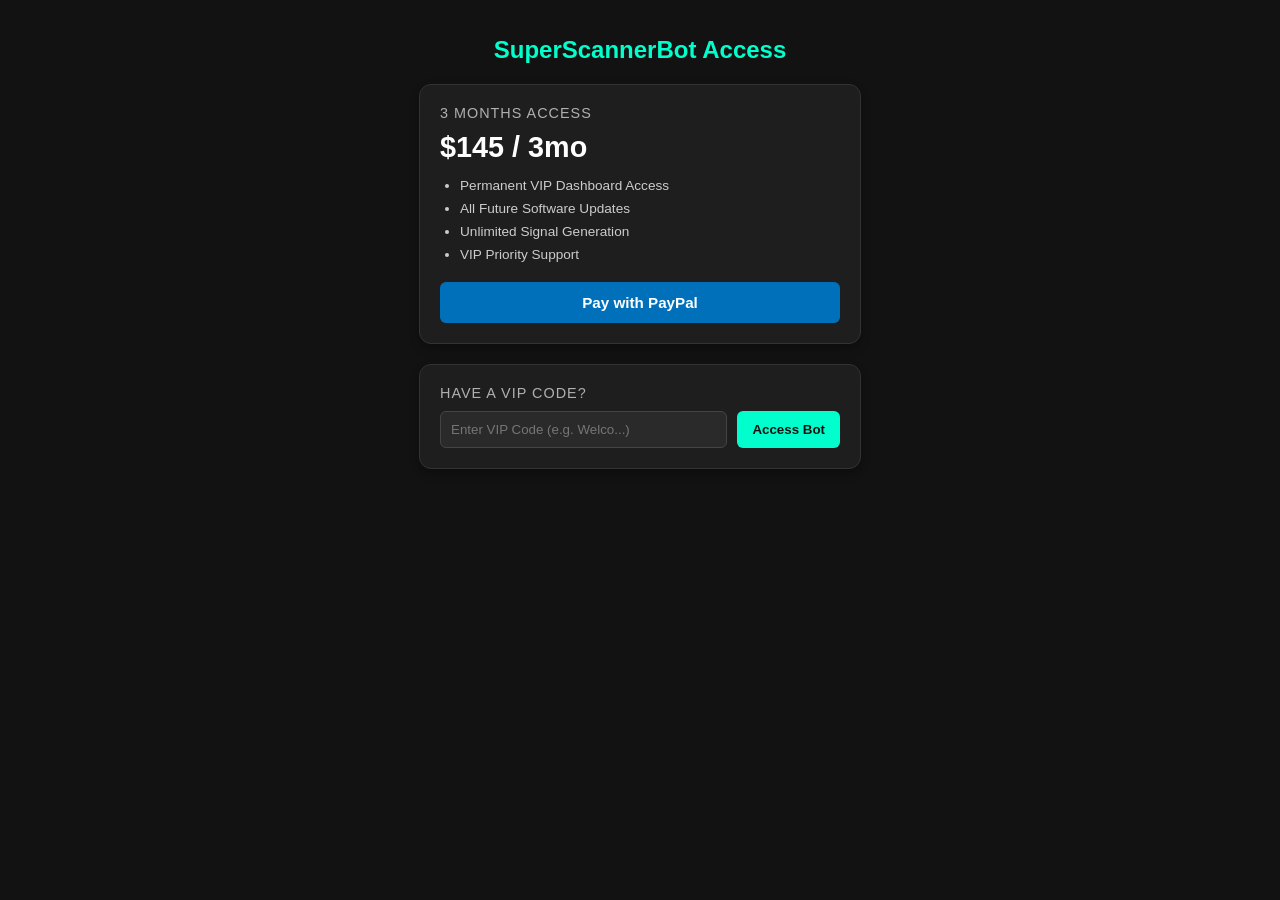
==== index.html @ d02146f3 "Create index.html" ====
<!DOCTYPE html>
<html lang="en">
<head>
    <meta charset="UTF-8">
    <meta name="viewport" content="width=device-width, initial-scale=1.0">
    <title>SuperScannerBot - VIP Dashboard</title>
    <style>
        body {
            background-color: #121212;
            color: #ffffff;
            font-family: -apple-system, BlinkMacSystemFont, "Segoe UI", Roboto, sans-serif;
            margin: 0;
            padding: 20px;
            display: flex;
            flex-direction: column;
            align-items: center;
        }
        h1 {
            font-size: 1.5rem;
            margin-bottom: 20px;
            color: #00ffcc;
            text-align: center;
        }
        .card {
            background-color: #1e1e1e;
            border: 1px solid #333;
            border-radius: 12px;
            padding: 20px;
            width: 100%;
            max-width: 400px;
            margin-bottom: 20px;
            box-shadow: 0 4px 10px rgba(0,0,0,0.3);
        }
        .price-title {
            font-size: 0.9rem;
            color: #b0b0b0;
            text-transform: uppercase;
            letter-spacing: 1px;
        }
        .price {
            font-size: 1.8rem;
            font-weight: bold;
            color: #ffffff;
            margin: 10px 0;
        }
        ul {
            padding-left: 20px;
            font-size: 0.85rem;
            color: #cccccc;
            margin-bottom: 20px;
        }
        li {
            margin-bottom: 8px;
        }
        .btn-paypal {
            display: block;
            background-color: #0070ba;
            color: white;
            text-align: center;
            padding: 12px;
            border-radius: 6px;
            text-decoration: none;
            font-weight: bold;
            font-size: 0.95rem;
        }
        .vip-section {
            display: flex;
            gap: 10px;
            margin-top: 10px;
        }
        input[type="text"] {
            flex: 1;
            padding: 10px;
            border-radius: 6px;
            border: 1px solid #444;
            background-color: #2a2a2a;
            color: white;
        }
        .btn-vip {
            background-color: #00ffcc;
            color: #121212;
            border: none;
            padding: 10px 15px;
            border-radius: 6px;
            font-weight: bold;
            cursor: pointer;
        }
    </style>
</head>
<body>

    <h1>SuperScannerBot Access</h1>

    <!-- 3 Months Access Card -->
    <div class="card">
        <div class="price-title">3 Months Access</div>
        <div class="price">$145 / 3mo</div>
        <ul>
            <li>Permanent VIP Dashboard Access</li>
            <li>All Future Software Updates</li>
            <li>Unlimited Signal Generation</li>
            <li>VIP Priority Support</li>
        </ul>
        <a href="https://www.paypal.com" target="_blank" class="btn-paypal">Pay with PayPal</a>
    </div>

    <!-- VIP Code Entry Card -->
    <div class="card">
        <div class="price-title">Have a VIP Code?</div>
        <div class="vip-section">
            <input type="text" placeholder="Enter VIP Code (e.g. Welco...)">
            <button class="btn-vip">Access Bot</button>
        </div>
    </div>
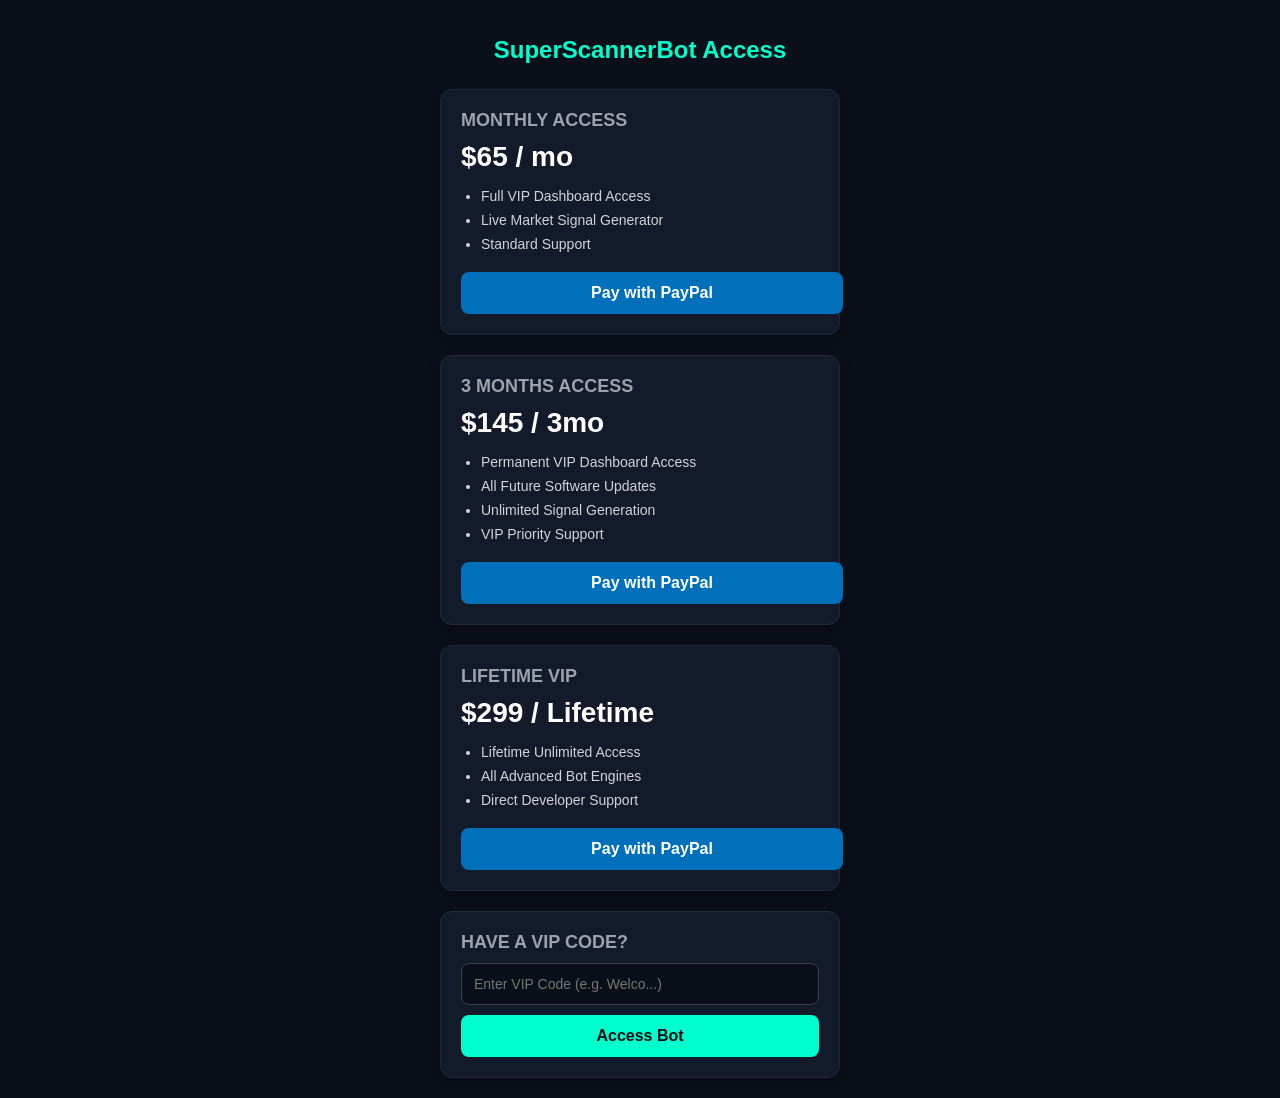
==== commit a1b5765e: "Update index.html" ====
--- a/index.html
+++ b/index.html
@@ -3,10 +3,10 @@
 <head>
     <meta charset="UTF-8">
     <meta name="viewport" content="width=device-width, initial-scale=1.0">
-    <title>SuperScannerBot - VIP Dashboard</title>
+    <title>SuperScannerBot Access</title>
     <style>
         body {
-            background-color: #121212;
+            background-color: #0b0f19;
             color: #ffffff;
             font-family: -apple-system, BlinkMacSystemFont, "Segoe UI", Roboto, sans-serif;
             margin: 0;
@@ -16,73 +16,79 @@
             align-items: center;
         }
         h1 {
-            font-size: 1.5rem;
-            margin-bottom: 20px;
             color: #00ffcc;
+            font-size: 24px;
+            margin-bottom: 25px;
             text-align: center;
         }
+        .container {
+            width: 100%;
+            max-width: 400px;
+            display: flex;
+            flex-direction: column;
+            gap: 20px;
+        }
         .card {
-            background-color: #1e1e1e;
-            border: 1px solid #333;
+            background: #131a29;
+            border: 1px solid #1f293d;
             border-radius: 12px;
             padding: 20px;
-            width: 100%;
-            max-width: 400px;
-            margin-bottom: 20px;
-            box-shadow: 0 4px 10px rgba(0,0,0,0.3);
+            box-shadow: 0 4px 12px rgba(0,0,0,0.3);
         }
-        .price-title {
-            font-size: 0.9rem;
-            color: #b0b0b0;
-            text-transform: uppercase;
-            letter-spacing: 1px;
+        .card h2 {
+            font-size: 18px;
+            color: #9ca3af;
+            margin: 0 0 10px 0;
         }
         .price {
-            font-size: 1.8rem;
+            font-size: 28px;
             font-weight: bold;
             color: #ffffff;
-            margin: 10px 0;
+            margin-bottom: 15px;
         }
         ul {
             padding-left: 20px;
-            font-size: 0.85rem;
-            color: #cccccc;
-            margin-bottom: 20px;
+            margin: 0 0 20px 0;
+            color: #d1d5db;
+            font-size: 14px;
         }
         li {
             margin-bottom: 8px;
         }
         .btn-paypal {
             display: block;
+            width: 100%;
             background-color: #0070ba;
             color: white;
             text-align: center;
             padding: 12px;
-            border-radius: 6px;
+            border-radius: 8px;
             text-decoration: none;
             font-weight: bold;
-            font-size: 0.95rem;
+            font-size: 16px;
         }
-        .vip-section {
-            display: flex;
-            gap: 10px;
-            margin-top: 10px;
-        }
-        input[type="text"] {
-            flex: 1;
-            padding: 10px;
-            border-radius: 6px;
-            border: 1px solid #444;
-            background-color: #2a2a2a;
+        .vip-section input {
+            width: 100%;
+            padding: 12px;
+            border-radius: 8px;
+            border: 1px solid #374151;
+            background: #0b0f19;
             color: white;
+            box-sizing: border-box;
+            margin-bottom: 10px;
+            font-size: 14px;
         }
         .btn-vip {
+            display: block;
+            width: 100%;
             background-color: #00ffcc;
-            color: #121212;
+            color: #0b0f19;
+            text-align: center;
+            padding: 12px;
+            border-radius: 8px;
             border: none;
-            padding: 10px 15px;
-            border-radius: 6px;
             font-weight: bold;
+            font-size: 16px;
             cursor: pointer;
         }
     </style>
@@ -91,25 +97,51 @@
 
     <h1>SuperScannerBot Access</h1>
 
-    <!-- 3 Months Access Card -->
-    <div class="card">
-        <div class="price-title">3 Months Access</div>
-        <div class="price">$145 / 3mo</div>
-        <ul>
-            <li>Permanent VIP Dashboard Access</li>
-            <li>All Future Software Updates</li>
-            <li>Unlimited Signal Generation</li>
-            <li>VIP Priority Support</li>
-        </ul>
-        <a href="https://www.paypal.com" target="_blank" class="btn-paypal">Pay with PayPal</a>
-    </div>
+    <div class="container">
+        <!-- Monthly Tier -->
+        <div class="card">
+            <h2>MONTHLY ACCESS</h2>
+            <div class="price">$65 / mo</div>
+            <ul>
+                <li>Full VIP Dashboard Access</li>
+                <li>Live Market Signal Generator</li>
+                <li>Standard Support</li>
+            </ul>
+            <a href="https://www.paypal.com" target="_blank" class="btn-paypal">Pay with PayPal</a>
+        </div>
 
-    <!-- VIP Code Entry Card -->
-    <div class="card">
-        <div class="price-title">Have a VIP Code?</div>
-        <div class="vip-section">
+        <!-- 3 Months Tier -->
+        <div class="card">
+            <h2>3 MONTHS ACCESS</h2>
+            <div class="price">$145 / 3mo</div>
+            <ul>
+                <li>Permanent VIP Dashboard Access</li>
+                <li>All Future Software Updates</li>
+                <li>Unlimited Signal Generation</li>
+                <li>VIP Priority Support</li>
+            </ul>
+            <a href="https://www.paypal.com" target="_blank" class="btn-paypal">Pay with PayPal</a>
+        </div>
+
+        <!-- Lifetime Tier -->
+        <div class="card">
+            <h2>LIFETIME VIP</h2>
+            <div class="price">$299 / Lifetime</div>
+            <ul>
+                <li>Lifetime Unlimited Access</li>
+                <li>All Advanced Bot Engines</li>
+                <li>Direct Developer Support</li>
+            </ul>
+            <a href="https://www.paypal.com" target="_blank" class="btn-paypal">Pay with PayPal</a>
+        </div>
+
+        <!-- VIP Code Section -->
+        <div class="card vip-section">
+            <h2>HAVE A VIP CODE?</h2>
             <input type="text" placeholder="Enter VIP Code (e.g. Welco...)">
             <button class="btn-vip">Access Bot</button>
         </div>
     </div>
 
+</body>
+</html>
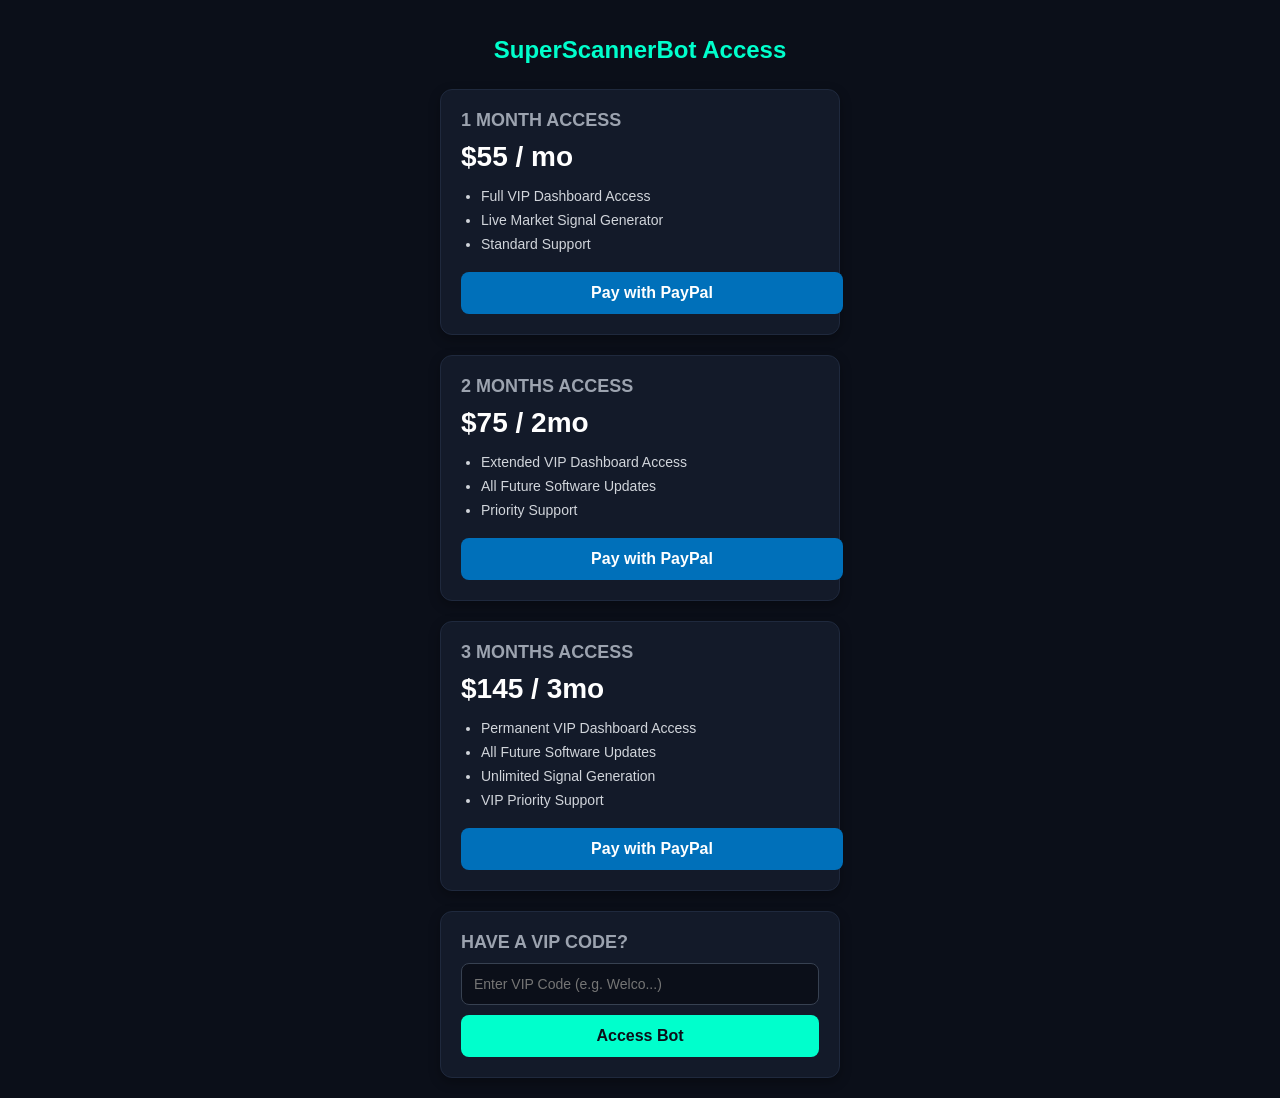
==== commit 5c4aba99: "Update index.html" ====
--- a/index.html
+++ b/index.html
@@ -98,19 +98,31 @@
     <h1>SuperScannerBot Access</h1>
 
     <div class="container">
-        <!-- Monthly Tier -->
+        <!-- 1 Month Tier ($55) -->
         <div class="card">
-            <h2>MONTHLY ACCESS</h2>
-            <div class="price">$65 / mo</div>
+            <h2>1 MONTH ACCESS</h2>
+            <div class="price">$55 / mo</div>
             <ul>
                 <li>Full VIP Dashboard Access</li>
                 <li>Live Market Signal Generator</li>
                 <li>Standard Support</li>
             </ul>
-            <a href="https://www.paypal.com" target="_blank" class="btn-paypal">Pay with PayPal</a>
+            <a href="https://www.paypal.com/ncp/payment/QTU5HX4J47QUJ" target="_blank" class="btn-paypal">Pay with PayPal</a>
         </div>
 
-        <!-- 3 Months Tier -->
+        <!-- 2 Months Tier ($75) -->
+        <div class="card">
+            <h2>2 MONTHS ACCESS</h2>
+            <div class="price">$75 / 2mo</div>
+            <ul>
+                <li>Extended VIP Dashboard Access</li>
+                <li>All Future Software Updates</li>
+                <li>Priority Support</li>
+            </ul>
+            <a href="https://www.paypal.com/ncp/payment/WZ5SXRHRUBSD6" target="_blank" class="btn-paypal">Pay with PayPal</a>
+        </div>
+
+        <!-- 3 Months Tier ($145) -->
         <div class="card">
             <h2>3 MONTHS ACCESS</h2>
             <div class="price">$145 / 3mo</div>
@@ -120,19 +132,7 @@
                 <li>Unlimited Signal Generation</li>
                 <li>VIP Priority Support</li>
             </ul>
-            <a href="https://www.paypal.com" target="_blank" class="btn-paypal">Pay with PayPal</a>
-        </div>
-
-        <!-- Lifetime Tier -->
-        <div class="card">
-            <h2>LIFETIME VIP</h2>
-            <div class="price">$299 / Lifetime</div>
-            <ul>
-                <li>Lifetime Unlimited Access</li>
-                <li>All Advanced Bot Engines</li>
-                <li>Direct Developer Support</li>
-            </ul>
-            <a href="https://www.paypal.com" target="_blank" class="btn-paypal">Pay with PayPal</a>
+            <a href="https://www.paypal.com/ncp/payment/KYTVHTKS9AJ9N" target="_blank" class="btn-paypal">Pay with PayPal</a>
         </div>
 
         <!-- VIP Code Section -->
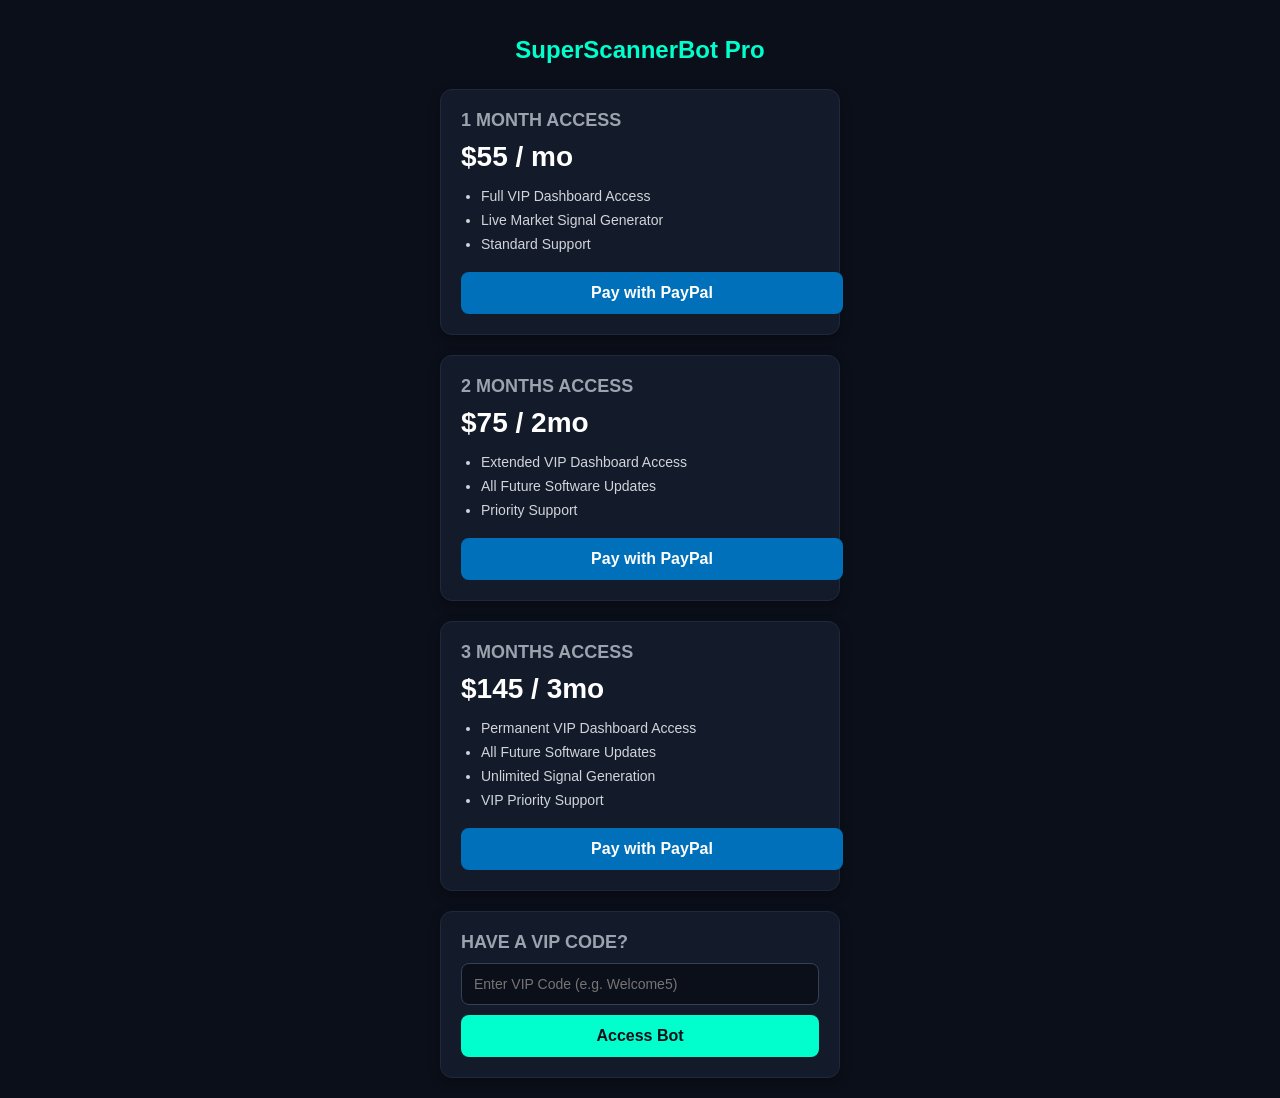
==== commit fc45ddeb: "Update index.html" ====
--- a/index.html
+++ b/index.html
@@ -91,14 +91,67 @@
             font-size: 16px;
             cursor: pointer;
         }
+        .error-msg {
+            color: #ef4444;
+            font-size: 13px;
+            margin-top: 8px;
+            text-align: center;
+            display: none;
+        }
+        #dashboard-view {
+            display: none;
+            width: 100%;
+            max-width: 500px;
+        }
+        .dashboard-header {
+            display: flex;
+            justify-content: space-between;
+            align-items: center;
+            margin-bottom: 20px;
+        }
+        .logout-btn {
+            background: #ef4444;
+            color: white;
+            border: none;
+            padding: 6px 12px;
+            border-radius: 6px;
+            cursor: pointer;
+            font-weight: bold;
+        }
+        select, button.action-btn {
+            width: 100%;
+            padding: 12px;
+            border-radius: 8px;
+            border: 1px solid #374151;
+            background: #131a29;
+            color: white;
+            font-size: 16px;
+            margin-bottom: 15px;
+            box-sizing: border-box;
+        }
+        button.action-btn {
+            background-color: #00ffcc;
+            color: #0b0f19;
+            font-weight: bold;
+            cursor: pointer;
+            border: none;
+        }
+        .signal-box {
+            background: #131a29;
+            border: 1px solid #1f293d;
+            border-radius: 12px;
+            padding: 20px;
+            margin-top: 15px;
+        }
     </style>
 </head>
 <body>
 
-    <h1>SuperScannerBot Access</h1>
-
-    <div class="container">
-        <!-- 1 Month Tier ($55) -->
+    <h1>SuperScannerBot Pro</h1>
+
+    <!-- PAYWALL VIEW -->
+    <div class="container" id="paywall-view">
+        <!-- 1 Month Tier -->
         <div class="card">
             <h2>1 MONTH ACCESS</h2>
             <div class="price">$55 / mo</div>
@@ -110,7 +163,7 @@
             <a href="https://www.paypal.com/ncp/payment/QTU5HX4J47QUJ" target="_blank" class="btn-paypal">Pay with PayPal</a>
         </div>
 
-        <!-- 2 Months Tier ($75) -->
+        <!-- 2 Months Tier -->
         <div class="card">
             <h2>2 MONTHS ACCESS</h2>
             <div class="price">$75 / 2mo</div>
@@ -122,7 +175,7 @@
             <a href="https://www.paypal.com/ncp/payment/WZ5SXRHRUBSD6" target="_blank" class="btn-paypal">Pay with PayPal</a>
         </div>
 
-        <!-- 3 Months Tier ($145) -->
+        <!-- 3 Months Tier -->
         <div class="card">
             <h2>3 MONTHS ACCESS</h2>
             <div class="price">$145 / 3mo</div>
@@ -138,10 +191,118 @@
         <!-- VIP Code Section -->
         <div class="card vip-section">
             <h2>HAVE A VIP CODE?</h2>
-            <input type="text" placeholder="Enter VIP Code (e.g. Welco...)">
-            <button class="btn-vip">Access Bot</button>
+            <input type="text" id="vipCodeInput" placeholder="Enter VIP Code (e.g. Welcome5)">
+            <button class="btn-vip" onclick="verifyVipCode()">Access Bot</button>
+            <div class="error-msg" id="errorMsg">Invalid or expired code. Try again.</div>
         </div>
     </div>
 
+    <!-- LIVE SCANNER DASHBOARD VIEW -->
+    <div id="dashboard-view">
+        <div class="dashboard-header">
+            <span>Status: <strong style="color: #00ffcc;">VIP Active</strong></span>
+            <button class="logout-btn" onclick="logout()">Lock Bot</button>
+        </div>
+
+        <div class="card">
+            <h2>MARKET SELECTOR</h2>
+            <select id="marketSelect">
+                <option value="EUR/USD">EUR/USD (Euro / US Dollar)</option>
+                <option value="GBP/USD">GBP/USD (British Pound / US Dollar)</option>
+                <option value="USD/JPY">USD/JPY (US Dollar / Japanese Yen)</option>
+                <option value="USD/CAD">USD/CAD (US Dollar / Canadian Dollar)</option>
+                <option value="AUD/USD">AUD/USD (Australian Dollar / US Dollar)</option>
+            </select>
+
+            <label style="font-size: 14px; color: #9ca3af;">Timeframe:</label>
+            <select id="timeframeSelect" style="margin-top: 5px;">
+                <option value="30S">30 Seconds</option>
+                <option value="1M">1 Minute</option>
+                <option value="5M">5 Minutes</option>
+            </select>
+
+            <button class="action-btn" onclick="fetchSignal()">Scan Market Live</button>
+        </div>
+
+        <div class="signal-box" id="signalResultBox" style="display:none;">
+            <h3 style="color: #00ffcc; margin-top:0;">Live Analysis Result</h3>
+            <p><strong>Asset:</strong> <span id="resMarket">-</span></p>
+            <p><strong>Timeframe:</strong> <span id="resTimeframe">-</span></p>
+            <p><strong>Signal:</strong> <span id="resSignal" style="font-size: 18px; font-weight:bold;">-</span></p>
+            <p><strong>Confidence:</strong> <span id="resScore">-</span>%</p>
+            <p><strong>Pattern:</strong> <span id="resPattern">-</span></p>
+            <p><strong>Live Price:</strong> <span id="resPrice">-</span></p>
+        </div>
+    </div>
+
+    <script>
+        window.onload = function() {
+            if (localStorage.getItem('bot_vip_active') === 'true') {
+                showDashboard();
+            }
+        };
+
+        function verifyVipCode() {
+            const code = document.getElementById('vipCodeInput').value.trim();
+            const errorMsg = document.getElementById('errorMsg');
+
+            fetch('/api/verify-code', {
+                method: 'POST',
+                headers: { 'Content-Type': 'application/json' },
+                body: JSON.stringify({ code: code })
+            })
+            .then(res => res.json())
+            .then(data => {
+                if (data.status === 'success') {
+                    localStorage.setItem('bot_vip_active', 'true');
+                    showDashboard();
+                } else {
+                    errorMsg.style.display = 'block';
+                }
+            })
+            .catch(err => {
+                if (code === "Welcome5" || code === "VIP2026") {
+                    localStorage.setItem('bot_vip_active', 'true');
+                    showDashboard();
+                } else {
+                    errorMsg.style.display = 'block';
+                }
+            });
+        }
+
+        function showDashboard() {
+            document.getElementById('paywall-view').style.display = 'none';
+            document.getElementById('dashboard-view').style.display = 'block';
+        }
+
+        function logout() {
+            localStorage.removeItem('bot_vip_active');
+            document.getElementById('dashboard-view').style.display = 'none';
+            document.getElementById('paywall-view').style.display = 'flex';
+        }
+
+        function fetchSignal() {
+            const market = document.getElementById('marketSelect').value;
+            const timeframe = document.getElementById('timeframeSelect').value;
+
+            fetch(`/api/signal?market=${encodeURIComponent(market)}&timeframe=${encodeURIComponent(timeframe)}`)
+            .then(res => res.json())
+            .then(data => {
+                document.getElementById('resMarket').innerText = data.market;
+                document.getElementById('resTimeframe').innerText = data.timeframe;
+                
+                const sigElement = document.getElementById('resSignal');
+                sigElement.innerText = data.signal;
+                sigElement.style.color = data.signal === 'BUY' ? '#10b981' : '#ef4444';
+
+                document.getElementById('resScore').innerText = data.score;
+                document.getElementById('resPattern').innerText = data.pattern;
+                document.getElementById('resPrice').innerText = data.live_price;
+                
+                document.getElementById('signalResultBox').style.display = 'block';
+            })
+            .catch(err => alert("Error fetching live signal feed."));
+        }
+    </script>
 </body>
 </html>
